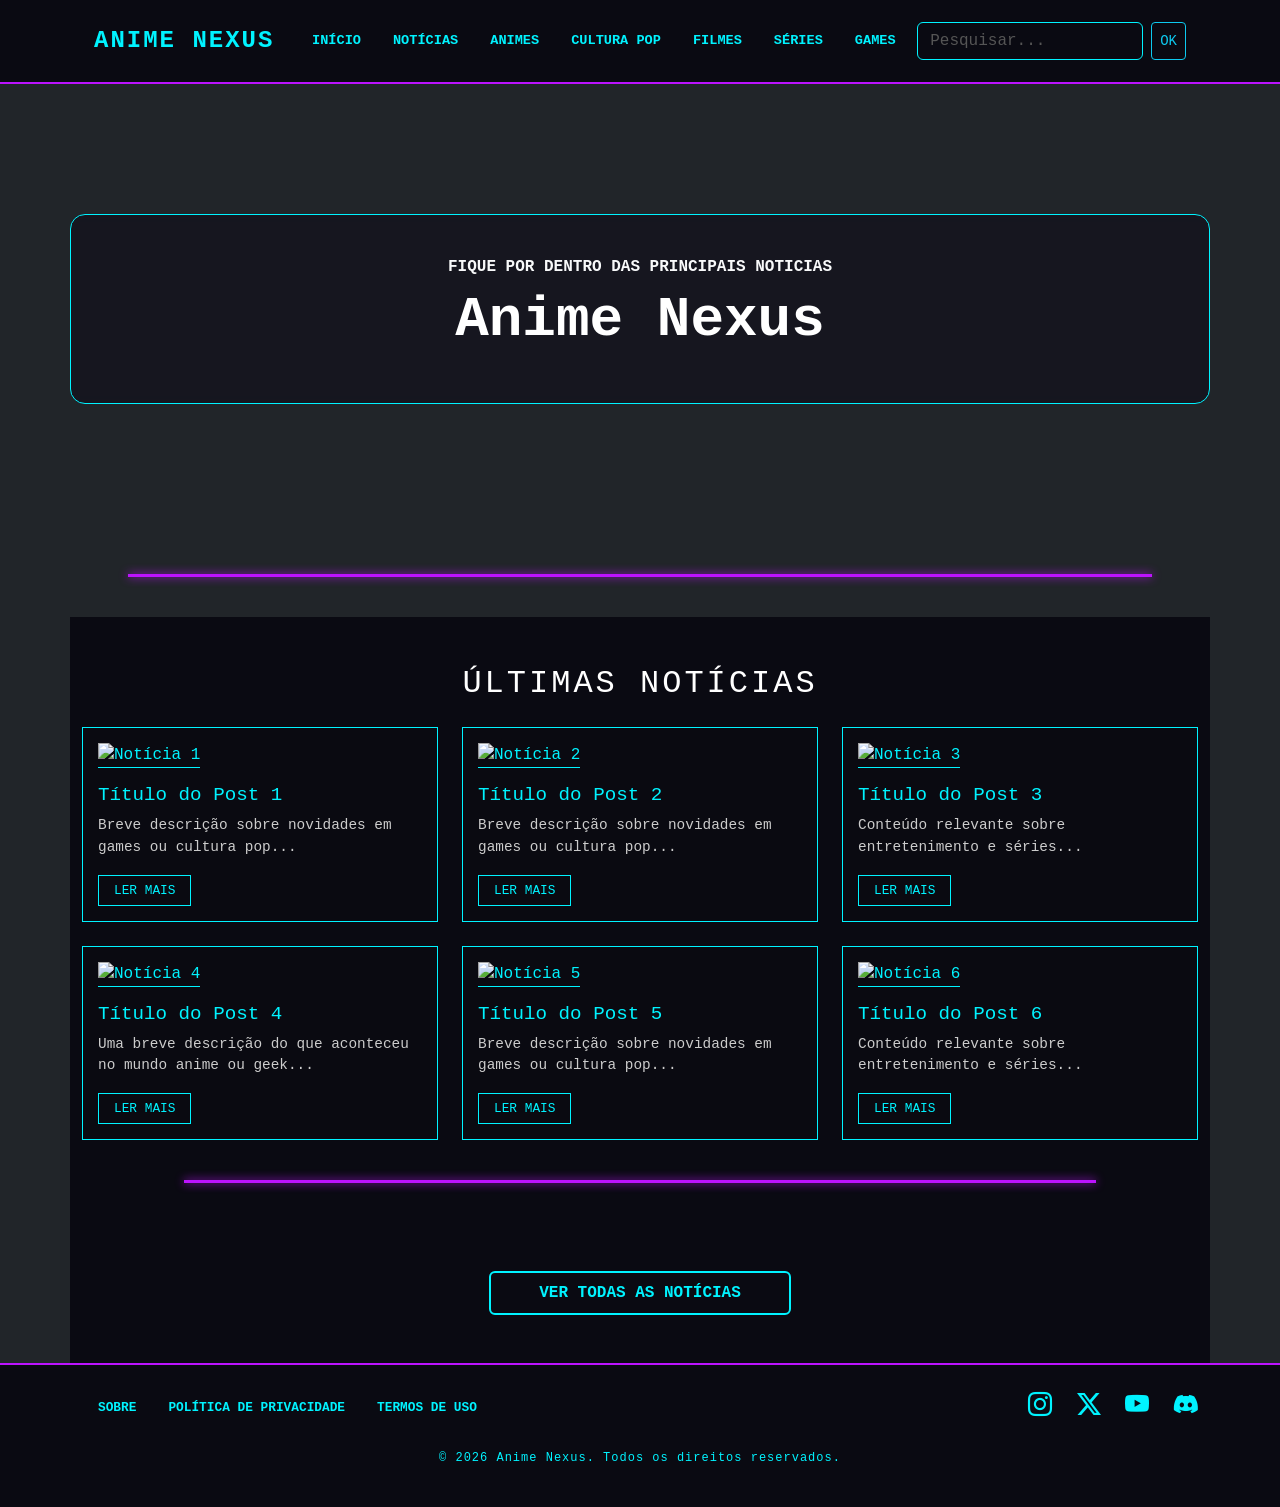
==== index.html @ e22866b5 "Add files via upload" ====
<!DOCTYPE html>
<html lang="pt-br">
    <head>
        <meta charset="UTF-8">
        <meta name="viewport" content="width=device-width, initial-scale=1.0">
        <title>Anime Nexus - Sua Revista do Mundo Geek Favorita</title>
        
        <!-- Bootstrap CSS (Essencial para o layout) -->
        <link href="https://cdn.jsdelivr.net/npm/bootstrap@5.3.0/dist/css/bootstrap.min.css" rel="stylesheet">
        
        <!-- Seus estilos personalizados -->
        <link rel="stylesheet" href="../css/style.css">
        
        <!-- Parallax CSS (Tag fechada corretamente) -->
        <link rel="stylesheet" href="https://cdn.jsdelivr.net/npm/parallaxx-js/dist/parallax.css">

        <!-- Bootstrap Icons (Para os ícones sociais) -->
        <link rel="stylesheet" href="https://cdn.jsdelivr.net/npm/bootstrap-icons@1.11.0/font/bootstrap-icons.css">
    </head>
    <body>

        <header class="main-header">
            <div class="container">
                <nav class="navbar navbar-expand-md navbar-dark">
                    <div class="container-fluid">
                        
                        <span class="navbar-brand logo-nexus">ANIME NEXUS</span>

                        <button class="navbar-toggler" type="button" data-bs-toggle="collapse" data-bs-target="#menuNexus">
                            <span class="navbar-toggler-icon"></span>
                        </button>

                        <div class="collapse navbar-collapse" id="menuNexus">
                            <ul class="navbar-nav mx-auto">
                                <li class="nav-item"><a class="nav-link" href="/index.html">Início</a></li>
                                <li class="nav-item"><a class="nav-link" href="/noticias.html">Notícias</a></li>
                                <li class="nav-item"><a class="nav-link" href="/categoria/animes.html">Animes</a></li>
                                <li class="nav-item"><a class="nav-link" href="/categoria/cultura-pop.html">Cultura Pop</a></li>
                                <li class="nav-item"><a class="nav-link" href="/categoria/entretenimento/filmes.html">Filmes</a></li>
                                <li class="nav-item"><a class="nav-link" href="/categoria/entretenimento/series.html">Séries</a></li>
                                <li class="nav-item"><a class="nav-link" href="/categoria/games.html">Games</a></li>
                            </ul>

                            <!-- O 'action' aponta para o arquivo de resultados -->
                            <form class="d-flex" role="search" action="/busca.html" method="GET">
                                <input class="form-control me-2 bg-transparent border-neon text-light" type="search" name="q" placeholder="Pesquisar..." required>
                                <button class="btn btn-outline-info btn-sm" type="submit">OK</button>
                            </form>
                        </div>
                    </div>
                </nav>
            </div>
        </header>

        <main class="bg-dark">
            <!-- O container hero-container agora gerencia o slideshow -->
            <section class="hero-container">
                
                <div class="slideshow-parallax">
                    <div class="slide slide-1"></div>
                    <div class="slide slide-2"></div>
                    <div class="slide slide-3"></div>
                    <div class="slide slide-4"></div>
                </div>
                
                <div class="container hero-overlay">
                    <div class="text-center">
                        <span class="text-uppercase fw-bold text-light">Fique Por Dentro das Principais Noticias</span>
                        <h1 class="display-4 fw-bold text-white mt-2">Anime Nexus</h1>
                    </div>
                </div>
            </section>
            
            <!-- AQUI ENTRA A LINHA DE SEPARAÇÃO -->
            <div class="section-divider"></div>

            <!-- Seção de Notícias -->
            <section class="container py-5 news-section">
                <h2 class="text-white mb-4 text-uppercase text-center" style="letter-spacing: 3px;">Últimas Notícias</h2>
                
                <div class="row g-4">
                    <!-- Post 1 -->
                    <div class="col-md-6 col-lg-4">
                        <div class="post-card">
                            <img src="https://animeflix.com.br/wp-content/uploads/2025/06/Animes-julho-1.jpg" alt="Notícia 1" class="mb-3">
                            <div class="post-content">
                                <h3>Título do Post 1</h3>
                                <p>Breve descrição sobre novidades em games ou cultura pop...</p>
                                <a href="/posts/post-template.html" class="btn-post">Ler mais</a>
                            </div>
                        </div>
                    </div>

                    <!-- Post 2 -->
                    <div class="col-md-6 col-lg-4">
                        <div class="post-card">
                            <img src="https://www.gamevicio.com/wp-content/uploads/2025/09/animes-de-esportes-924x600.jpg" alt="Notícia 2" class="mb-3">
                            <div class="post-content">
                                <h3>Título do Post 2</h3>
                                <p>Breve descrição sobre novidades em games ou cultura pop...</p>
                                <a href="/posts/post-template.html" class="btn-post">Ler mais</a>
                            </div>
                        </div>
                    </div>

                    <!-- Post 3 -->
                    <div class="col-md-6 col-lg-4">
                        <div class="post-card">
                            <img src="https://img.odcdn.com.br/wp-content/uploads/2025/04/animes-medievais-scaled.jpg" alt="Notícia 3" class="mb-3">
                            <div class="post-content">
                                <h3>Título do Post 3</h3>
                                <p>Conteúdo relevante sobre entretenimento e séries...</p>
                                <a href="/posts/post-template.html" class="btn-post">Ler mais</a>
                            </div>
                        </div>
                    </div>

                    <!-- Post 4 -->
                    <div class="col-md-6 col-lg-4">
                        <div class="post-card">
                            <img src="https://animenew.com.br/wp-content/uploads/2024/11/Os-20-melhores-animes-de-traicao-NTR.webp" alt="Notícia 4" class="mb-3">
                            <div class="post-content">
                                <h3>Título do Post 4</h3>
                                <p>Uma breve descrição do que aconteceu no mundo anime ou geek...</p>
                                <a href="/posts/post-template.html" class="btn-post">Ler mais</a>
                            </div>
                        </div>
                    </div>

                    <!-- Post 5 -->
                    <div class="col-md-6 col-lg-4">
                        <div class="post-card">
                            <img src="https://animeflix.com.br/wp-content/uploads/2025/04/Animes-Shonen-1.jpg" alt="Notícia 5" class="mb-3">
                            <div class="post-content">
                                <h3>Título do Post 5</h3>
                                <p>Breve descrição sobre novidades em games ou cultura pop...</p>
                                <a href="/posts/post-template.html" class="btn-post">Ler mais</a>
                            </div>
                        </div>
                    </div>

                    <!-- Post 6 -->
                    <div class="col-md-6 col-lg-4">
                        <div class="post-card">
                            <img src="https://www.gamevicio.com/wp-content/uploads/2026/01/animes-1-1067x600.webp" alt="Notícia 6" class="mb-3">
                            <div class="post-content">
                                <h3>Título do Post 6</h3>
                                <p>Conteúdo relevante sobre entretenimento e séries...</p>
                                <a href="/posts/post-template.html" class="btn-post">Ler mais</a>
                            </div>
                        </div>
                    </div>

                    <!-- AQUI ENTRA A LINHA DE SEPARAÇÃO -->
                    <div class="section-divider"></div>

                    <!-- Botão Ver Mais (Centralizado) -->
                    <div class="text-center mt-5">
                        <a href="noticias.html" class="btn btn-outline-info btn-neon px-5 py-2">
                            Ver Todas as Notícias
                        </a>
                    </div>
                </div>
            </section>
        </main>
        
        
        <footer class="main-footer py-4 mt-5">
            <div class="container">
                <div class="row align-items-center">
                        
                    <!-- Menu Institucional (Esquerda) -->
                    <div class="col-md-8 text-center text-md-start">
                        <ul class="nav">
                            <li class="nav-item"><a class="nav-link" href="/page/sobre.html">Sobre</a></li>
                            <li class="nav-item"><a class="nav-link" href="/page/privacidade.html">Política de Privacidade</a></li>
                            <li class="nav-item"><a class="nav-link" href="/page/termos.html">Termos de Uso</a></li>
                        </ul>
                    </div>

                    <!-- Redes Sociais (Direita) -->
                    <div class="col-md-4 text-center text-md-end mt-3 mt-md-0">
                        <a href="#" class="social-icon"><i class="bi bi-instagram"></i></a>
                        <a href="#" class="social-icon"><i class="bi bi-twitter-x"></i></a>
                        <a href="#" class="social-icon"><i class="bi bi-youtube"></i></a>
                        <a href="#" class="social-icon"><i class="bi bi-discord"></i></a>
                    </div>
                </div>

                <!-- Direitos Autorais (Centro) -->
                <div class="text-center mt-4">
                    <p class="copyright">&copy; 2026 Anime Nexus. Todos os direitos reservados.</p>
                </div>
            </div>
        </footer>

        <!-- Carrega o banco de dados primeiro -->
        <script src="db/db.js"></script>
        <!-- Carrega o script que desenha os cards -->
        <script src="js/script.js"></script>
        <!-- Bootstrap Bundle JS (Necessário para o menu abrir no mobile) -->
        <script src="https://cdn.jsdelivr.net/npm/bootstrap@5.3.0/dist/js/bootstrap.bundle.min.js"></script>
        <!-- Script do Parallax -->
        <script src="https://cdn.jsdelivr.net/npm/parallaxx-js/dist/parallax.js"></script>
    </body>
</html>
---- css/style.css ----
:root {
    --neon-blue: #00f3ff;
    --neon-purple: #bc13fe;
    --dark-space: #0a0a12;
    --crt-bg: rgba(20, 20, 30, 0.85);
}

body {
    background-color: var(--dark-space);
    color: var(--neon-blue);
    font-family: 'Courier New', Courier, monospace;
}

/* Header alinhado */
.main-header {
    background-color: var(--dark-space);
    border-bottom: 2px solid var(--neon-purple);
    padding: 10px 0;
}

.logo-nexus {
    color: var(--neon-blue) !important;
    font-size: 1.5rem;
    letter-spacing: 2px;
    text-transform: uppercase;
    font-weight: bold;
}

/* Menu horizontal */
.navbar-nav {
    display: flex;
    flex-direction: row;
    align-items: center;
}

.nav-link {
    color: var(--neon-blue) !important;
    font-weight: bold;
    text-transform: uppercase;
    font-size: 0.85rem;
    padding: 0.5rem 1rem !important;
    transition: 0.3s;
}

.nav-link:hover {
    color: var(--neon-purple) !important;
    text-shadow: 0 0 8px var(--neon-purple);
}

/* Estrutura do Layout */
.navbar .container-fluid {
    display: flex;
    flex-wrap: nowrap;
    align-items: center;
    justify-content: space-between;
}

#menuNexus {
    display: flex;
    justify-content: center;
    flex-grow: 1;
}

/* Ajustes da barra de pesquisa */
.border-neon {
    border: 1px solid var(--neon-blue) !important;
    color: white;
}

input::placeholder {
    color: #555 !important;
}

/* Hero container */
.hero-container {
    position: relative;
    padding: 150px 0;
    overflow: hidden;
    min-height: 400px;
}

/* Slideshow Parallax */
.slideshow-parallax {
    position: absolute;
    top: 0;
    left: 0;
    width: 100%;
    height: 100%;
    z-index: 0;
}

.slide {
    position: absolute;
    top: 0;
    left: 0;
    width: 100%;
    height: 100%;
    background-size: cover;
    background-position: center;
    opacity: 0;
    /* Ciclo total de 24s (4 imagens * 6s) */
    animation: fade-slideshow 24s infinite;
}

/* Definição das imagens */
.slide-1 { background-image: url('https://i.pinimg.com/originals/99/65/bd/9965bd3f3b97d9d0b3284f05ae8129cb.gif'); }
.slide-2 { background-image: url('https://i.pinimg.com/originals/95/ef/b8/95efb8425d270933e5e890b33ab5ef70.gif'); animation-delay: 6s; }
.slide-3 { background-image: url('https://i.pinimg.com/originals/0e/5e/a1/0e5ea139aabe489782c05f335f723af3.gif'); animation-delay: 12s; }
.slide-4 { background-image: url('https://i.pinimg.com/originals/a5/d1/ba/a5d1bacab3be54f05d293a701451a1e8.gif'); animation-delay: 18s; }

/* Animação ajustada para 4 imagens */
@keyframes fade-slideshow {
    0% { opacity: 0; }
    5% { opacity: 1; }      /* A imagem aparece rapidamente */
    25% { opacity: 1; }     /* Fica visível por um tempo */
    30% { opacity: 0; }     /* Desaparece antes da próxima entrar */
    100% { opacity: 0; }
}

/* Painel de Vidro */
.hero-overlay {
    position: relative;
    z-index: 1;
    background: var(--crt-bg);
    border: 1px solid var(--neon-blue);
    padding: 40px;
    border-radius: 15px;
    backdrop-filter: blur(5px);
}

/* Animações Título/Subtítulo */
@keyframes neon-flicker {
    0%, 19%, 21%, 23%, 25%, 54%, 56%, 100% { opacity: 1; text-shadow: 0 0 5px var(--neon-blue), 0 0 10px var(--neon-blue); }
    20%, 24%, 55% { opacity: 0.8; text-shadow: none; }
}

@keyframes float {
    0%, 100% { transform: translateY(0px); }
    50% { transform: translateY(-10px); }
}

.hero-overlay h1 { animation: neon-flicker 3s infinite alternate; }
.hero-overlay span { animation: float 4s ease-in-out infinite; display: inline-block; }

/* Divisor Neon Estilizado */
.section-divider {
    border-bottom: 3px solid var(--neon-purple); /* Cor roxa neon */
    width: 80%; /* Tamanho da linha */
    margin: 40px auto; /* Centraliza a linha */
    box-shadow: 0 0 10px var(--neon-purple); /* Brilho neon */
}

/* Remove o fundo cinza da seção */
.news-section {
    background-color: var(--dark-space) !important;
}

/* Estilo do Card (O "Painel de Controle") */
.post-card {
    background: rgba(10, 10, 18, 0.7); /* Transparência para o fundo escuro do site aparecer */
    border: 1px solid var(--neon-blue);
    border-radius: 0; /* Estilo quadrado nostálgico */
    padding: 15px;
    transition: 0.4s;
    height: 100%;
}

.post-card img {
    width: 100%;
    height: auto;
    border-bottom: 1px solid var(--neon-blue);
    margin-bottom: 10px;
}
.post-card:hover {
    border-color: var(--neon-purple);
    box-shadow: 0 0 15px var(--neon-purple);
    transform: translateY(-5px);
}

/* Ajustes de tipografia dos cards */
.post-content h3 {
    color: var(--neon-blue);
    font-family: 'Courier New', monospace;
    font-size: 1.2rem;
}

.post-content p {
    color: #ccc;
    font-size: 0.9rem;
}

/* Botão do Card */
.btn-post {
    display: inline-block;
    border: 1px solid var(--neon-blue);
    color: var(--neon-blue);
    padding: 5px 15px;
    text-transform: uppercase;
    text-decoration: none;
    font-size: 0.8rem;
}

.btn-post:hover {
    background: var(--neon-blue);
    color: var(--dark-space);
}

main {
    background-color: var(--dark-space);
    min-height: 100vh;
}

/* Estilo do botão "Ver Mais" */
.btn-neon {
    border: 2px solid var(--neon-blue);
    color: var(--neon-blue);
    font-weight: bold;
    text-transform: uppercase;
    transition: 0.3s;
}

.btn-neon:hover {
    background: var(--neon-blue);
    color: var(--dark-space);
    box-shadow: 0 0 15px var(--neon-blue);
}

.news-section {
    background-color: var(--dark-space) !important;
}

/* Ajuste da Paginação */
.pagination .page-link {
    background-color: var(--dark-space) !important;
    border: 1px solid var(--neon-blue) !important;
    color: var(--neon-blue) !important;
    margin: 0 5px;
    border-radius: 0; /* Mantém o estilo quadrado retrô */
}

.pagination .page-link:hover {
    background-color: var(--neon-blue) !important;
    color: var(--dark-space) !important;
}

.pagination .page-item.active .page-link {
    background-color: var(--neon-purple) !important;
    border-color: var(--neon-purple) !important;
}

/* Caixa de conteúdo institucional */
.content-box {
    background-color: var(--crt-bg); /* Fundo semi-transparente que já temos */
    border: 1px solid var(--neon-blue);
    padding: 40px;
    margin-top: 20px;
    box-shadow: 0 0 15px rgba(0, 243, 255, 0.1);
    color: #fff; /* Garante que o texto seja sempre branco/legível */
}

.content-box h1 {
    color: var(--neon-blue);
    border-bottom: 2px solid var(--neon-purple);
    padding-bottom: 10px;
    margin-bottom: 20px;
    text-transform: uppercase;
}

.post-content h3 {
    color: var(--neon-blue);
    font-family: 'Courier New', monospace;
    font-size: 1.2rem;
}
.post-body p {
    font-size: 1.1rem;
    line-height: 1.8; /* Espaçamento entre linhas para facilitar a leitura */
    color: #e0e0e0;
}

.badge {
    text-transform: uppercase;
    font-size: 0.7rem;
    border-radius: 0;
}

.share-box {
    background: rgba(0, 243, 255, 0.05); /* Fundo azul bem suave */
}

.share-btn {
    font-size: 1.5rem;
    margin: 0 10px;
    color: var(--neon-blue);
    transition: 0.3s;
}

.share-btn:hover {
    color: var(--neon-purple);
    transform: scale(1.2);
    text-shadow: 0 0 10px var(--neon-purple);
}

.main-footer {
    margin-top: 0 !important;
}

/* Garante que o main ocupe pelo menos o espaço entre o header e o footer */
main {
    min-height: calc(100vh - 100px); /* 100px é um valor aproximado da altura do seu header */
    display: flex;
    flex-direction: column;
}

/* Ajusta o hero para ser flexível */
.hero-container {
    flex-grow: 1;
    display: flex;
    align-items: center;
    justify-content: center;
    padding: 60px 0; /* Ajuste o padding para controlar a altura visual */
    min-height: 50vh; /* Garante uma altura mínima */
}

.main-footer {
    background-color: var(--dark-space);
    border-top: 2px solid var(--neon-purple);
    color: var(--neon-blue);
}

/* Links do Rodapé */
.main-footer .nav-link {
    color: var(--neon-blue) !important;
    font-size: 0.8rem;
    text-transform: uppercase;
}

.main-footer .nav-link:hover {
    color: var(--neon-purple) !important;
}

/* Ícones Sociais */
.social-icon {
    color: var(--neon-blue);
    font-size: 1.5rem;
    margin-left: 15px;
    transition: 0.3s;
}

.social-icon:hover {
    color: var(--neon-purple);
    text-shadow: 0 0 10px var(--neon-purple);
}

/* Copyright */
.copyright {
    font-size: 0.75rem;
    color: var(--neon-blue);
    letter-spacing: 1px;
}
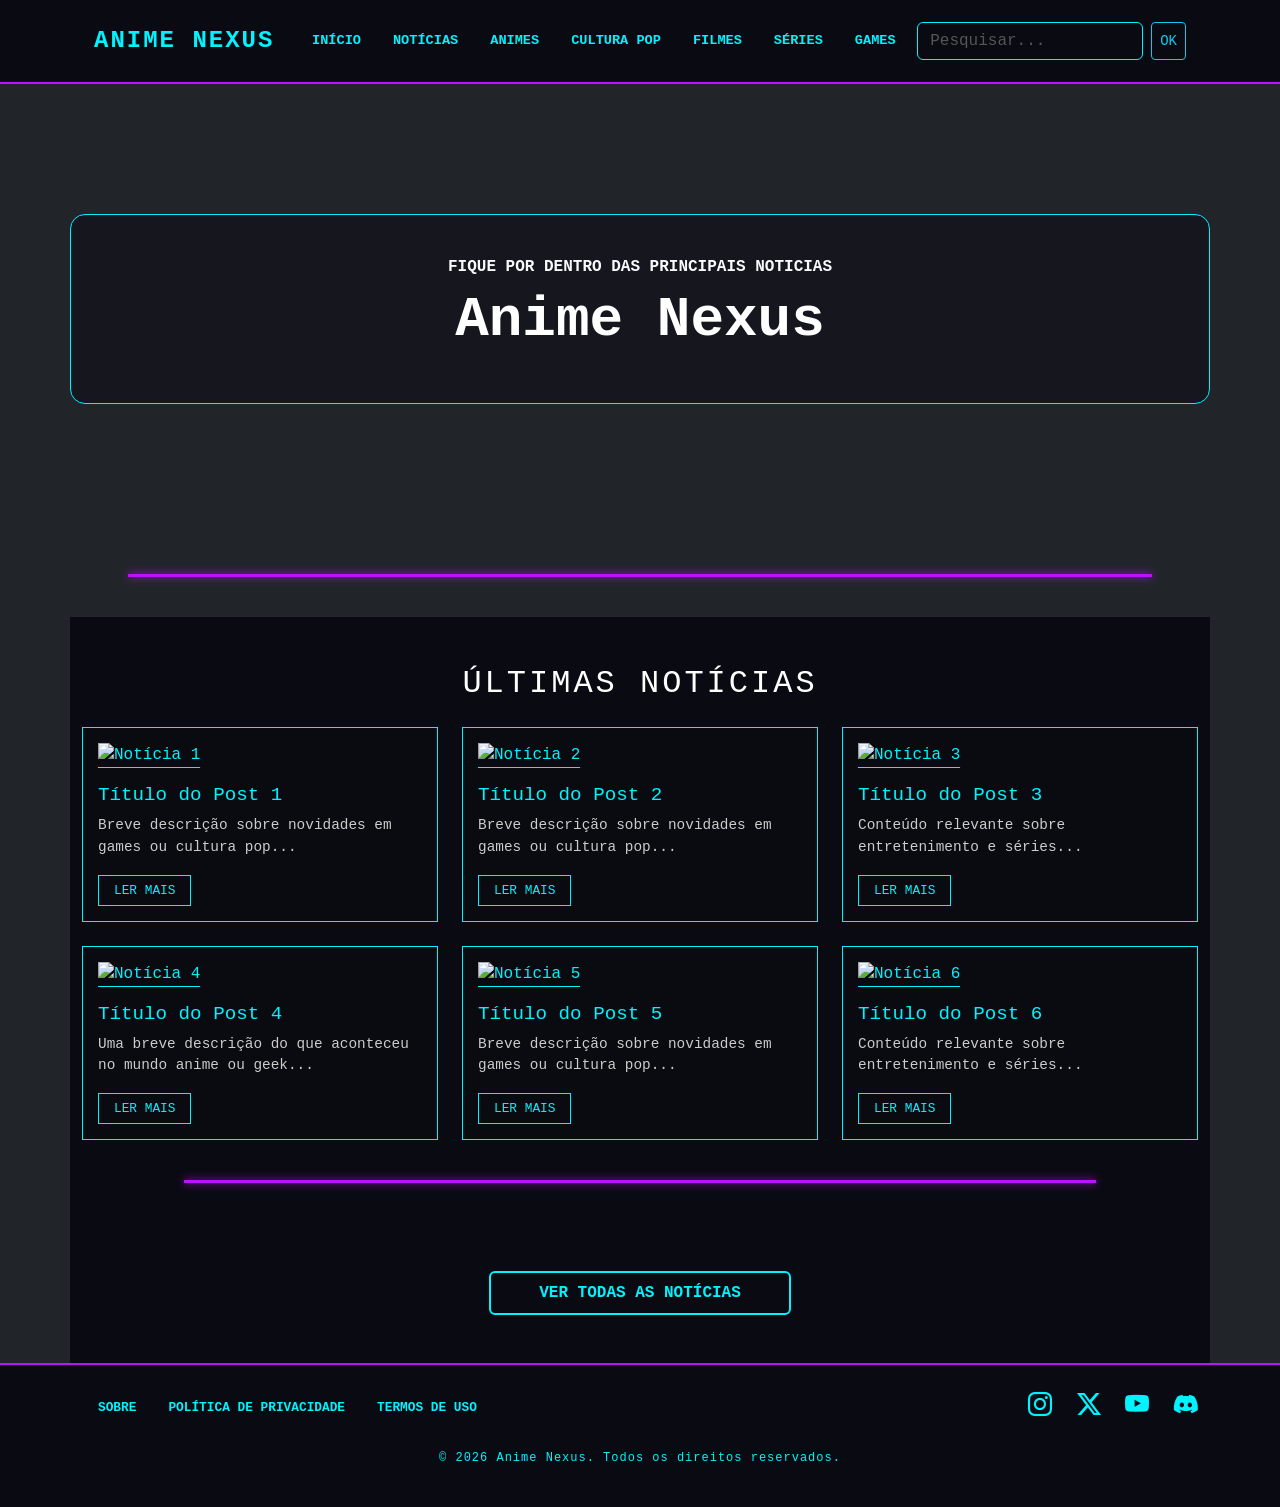
==== commit ad1812fe: "Add files via upload" ====
--- a/index.html
+++ b/index.html
@@ -9,7 +9,7 @@
         <link href="https://cdn.jsdelivr.net/npm/bootstrap@5.3.0/dist/css/bootstrap.min.css" rel="stylesheet">
         
         <!-- Seus estilos personalizados -->
-        <link rel="stylesheet" href="../css/style.css">
+        <link rel="stylesheet" href="css/style.css">
         
         <!-- Parallax CSS (Tag fechada corretamente) -->
         <link rel="stylesheet" href="https://cdn.jsdelivr.net/npm/parallaxx-js/dist/parallax.css">
@@ -32,17 +32,17 @@
 
                         <div class="collapse navbar-collapse" id="menuNexus">
                             <ul class="navbar-nav mx-auto">
-                                <li class="nav-item"><a class="nav-link" href="/index.html">Início</a></li>
-                                <li class="nav-item"><a class="nav-link" href="/noticias.html">Notícias</a></li>
-                                <li class="nav-item"><a class="nav-link" href="/categoria/animes.html">Animes</a></li>
-                                <li class="nav-item"><a class="nav-link" href="/categoria/cultura-pop.html">Cultura Pop</a></li>
-                                <li class="nav-item"><a class="nav-link" href="/categoria/entretenimento/filmes.html">Filmes</a></li>
-                                <li class="nav-item"><a class="nav-link" href="/categoria/entretenimento/series.html">Séries</a></li>
-                                <li class="nav-item"><a class="nav-link" href="/categoria/games.html">Games</a></li>
+                                <li class="nav-item"><a class="nav-link" href="index.html">Início</a></li>
+                                <li class="nav-item"><a class="nav-link" href="noticias.html">Notícias</a></li>
+                                <li class="nav-item"><a class="nav-link" href="categoria/animes.html">Animes</a></li>
+                                <li class="nav-item"><a class="nav-link" href="categoria/cultura-pop.html">Cultura Pop</a></li>
+                                <li class="nav-item"><a class="nav-link" href="categoria/entretenimento/filmes.html">Filmes</a></li>
+                                <li class="nav-item"><a class="nav-link" href="categoria/entretenimento/series.html">Séries</a></li>
+                                <li class="nav-item"><a class="nav-link" href="categoria/games.html">Games</a></li>
                             </ul>
 
                             <!-- O 'action' aponta para o arquivo de resultados -->
-                            <form class="d-flex" role="search" action="/busca.html" method="GET">
+                            <form class="d-flex" role="search" action="busca.html" method="GET">
                                 <input class="form-control me-2 bg-transparent border-neon text-light" type="search" name="q" placeholder="Pesquisar..." required>
                                 <button class="btn btn-outline-info btn-sm" type="submit">OK</button>
                             </form>
@@ -172,9 +172,9 @@
                     <!-- Menu Institucional (Esquerda) -->
                     <div class="col-md-8 text-center text-md-start">
                         <ul class="nav">
-                            <li class="nav-item"><a class="nav-link" href="/page/sobre.html">Sobre</a></li>
-                            <li class="nav-item"><a class="nav-link" href="/page/privacidade.html">Política de Privacidade</a></li>
-                            <li class="nav-item"><a class="nav-link" href="/page/termos.html">Termos de Uso</a></li>
+                            <li class="nav-item"><a class="nav-link" href="page/sobre.html">Sobre</a></li>
+                            <li class="nav-item"><a class="nav-link" href="page/privacidade.html">Política de Privacidade</a></li>
+                            <li class="nav-item"><a class="nav-link" href="page/termos.html">Termos de Uso</a></li>
                         </ul>
                     </div>
 
